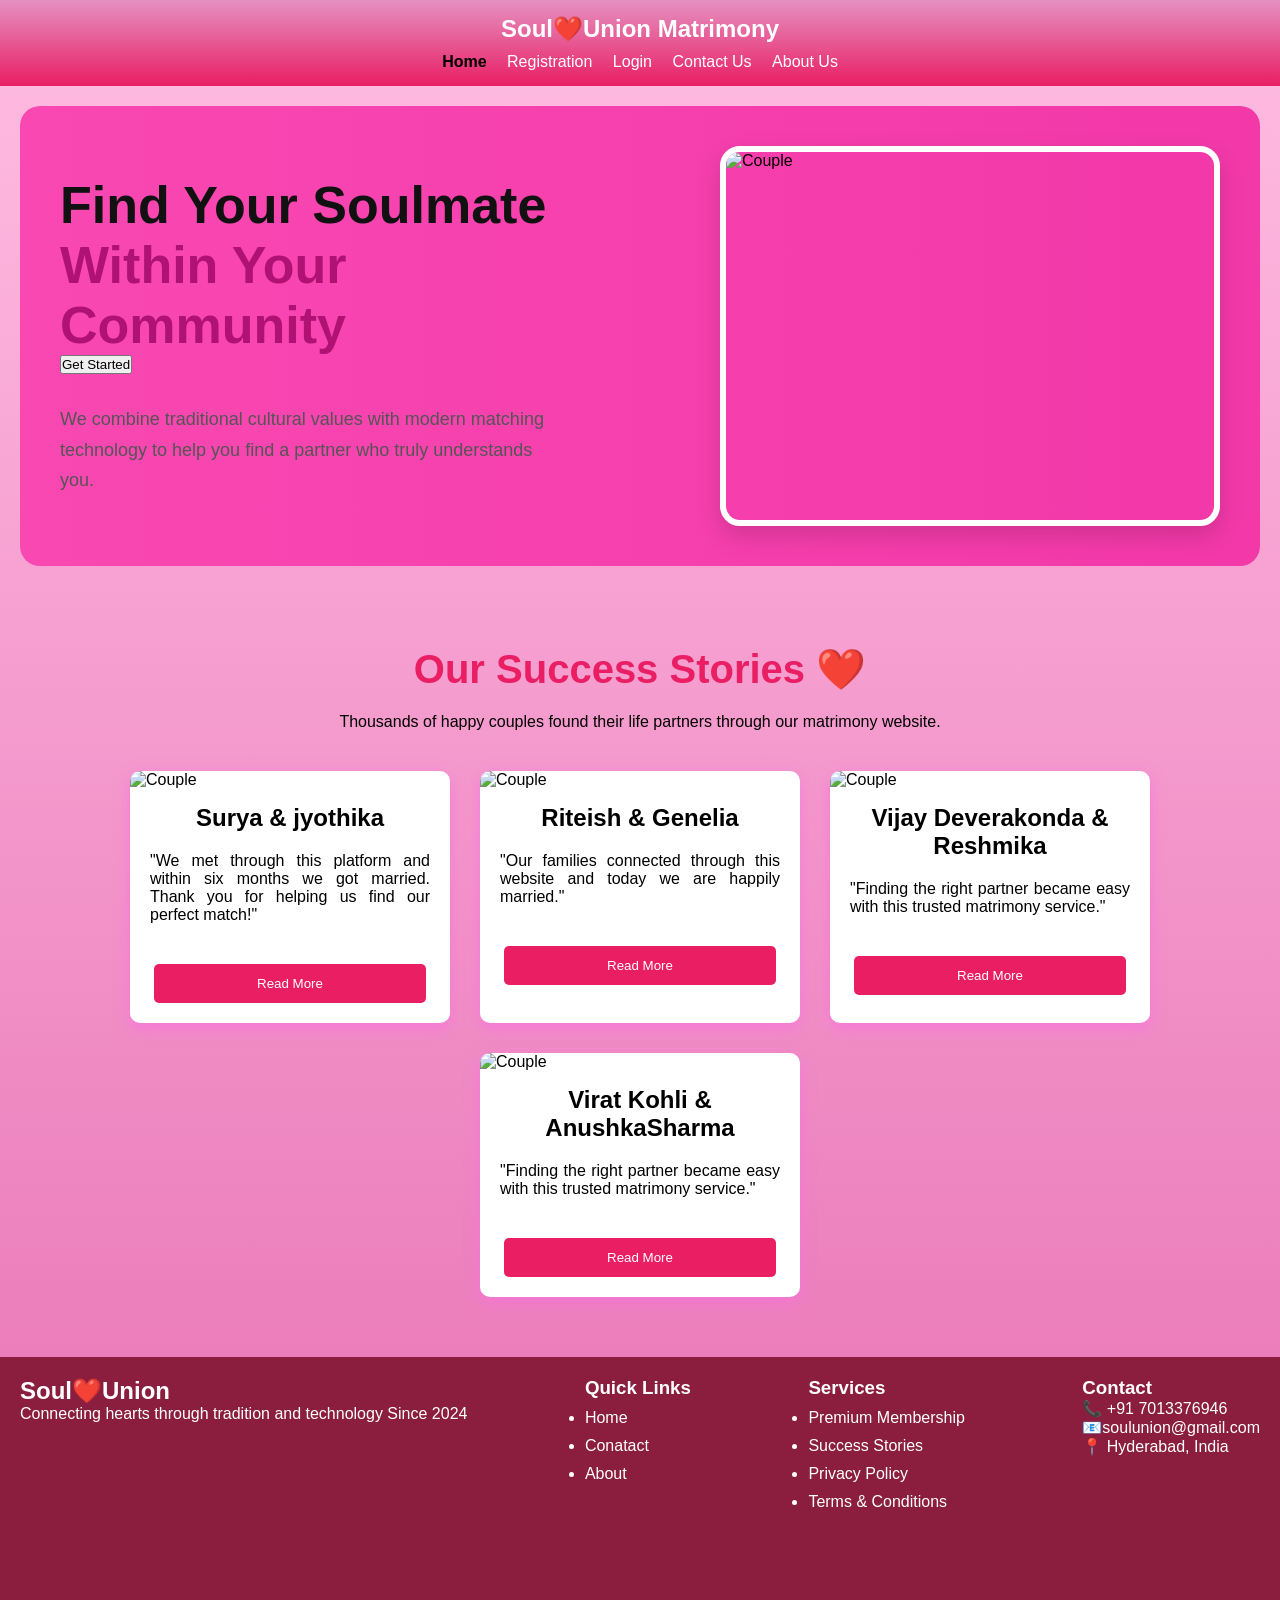
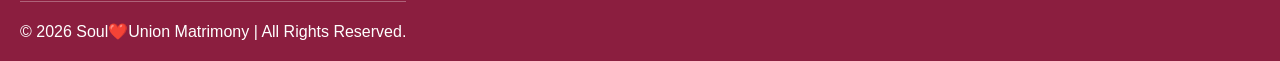
==== index.html @ 2e805233 "Add files via upload" ====
<!DOCTYPE html>
<html lang="en">
<head>
    <meta charset="UTF-8">
    <meta name="viewport" content="width=device-width, initial-scale=1.0">
    <title>SoulUnion</title>
    <link rel = "stylesheet" href = "home.css">
</head>
<body>
   <nav>
        <h1>Soul❤️Union Matrimony </h1>
        <a href="index.html">Home</a>
        <a href="registration.html">Registration</a>
        <a href="login.html">Login</a>
        <a href="contact.html">Contact Us</a>
        <a href="about.html">About Us</a>
    </nav>

<section class="hero">
    <div class="hero-content">
        <div class="soul">
            <h1>
                Find Your Soulmate
                <span>Within Your Community</span>
            </h1>
            <button id="heroBtn">
        Get Started
    </button>

            <p>
                We combine traditional cultural values with modern matching
                technology to help you find a partner who truly understands
                you.
            </p>
        </div>

        <div class="mate">
            <img src="img/homepic.jpeg" alt="Couple">
        </div>
    </div>
</section>

<section class="success">

    <h1>Our Success Stories ❤️</h1>

    <p>
        Thousands of happy couples found their life partners through our matrimony website.
    </p>

    <div class="story-container">

        <div class="story-card">

            <img src="img/sj.jpeg" alt="Couple">

            <h2>Surya & jyothika</h2>

            <p>
                "We met through this platform and within six months we got married.
                Thank you for helping us find our perfect match!"
            </p>

            <button>Read More</button>

        </div>

        <div class="story-card">

            <img src="img/jeni.jpeg" alt="Couple">

            <h2>Riteish & Genelia</h2>

            <p>
                "Our families connected through this website and today we are happily married."
            </p>

            <button>Read More</button>

        </div>

        <div class="story-card">

            <img src="img/rv.jpeg" alt="Couple">

            <h2>Vijay Deverakonda & Reshmika</h2>

            <p>
                "Finding the right partner became easy with this trusted matrimony service."
            </p>

            <button>Read More</button>

        </div>
         <div class="story-card">

            <img src="img/virushka.jpeg" alt="Couple">

            <h2>Virat Kohli & AnushkaSharma</h2>

            <p>
                "Finding the right partner became easy with this trusted matrimony service."
            </p>

            <button>Read More</button>

        </div>
    </div>

</section>

</body>
</html>

<footer class = "footer">
    <div class = "container">

    <div class = "heart">
    <h2>Soul❤️Union</h2>
    <p>Connecting hearts through tradition and technology Since 2024</p>
    </div>
      <div class="heart">
            <h3>Quick Links</h3>
            <ul>
                <li><a href="index.html">Home</a></li>
                <li><a href="contact.html"></a>Conatact</li>
                <li><a href="about.html"></a>About</li>
                
            </ul>
        </div>
         <div class="heart">
            <h3>Services</h3>
            <ul>
                <li><a href="#">Premium Membership</a></li>
                <li><a href="#">Success Stories</a></li>
                <li><a href="#">Privacy Policy</a></li>
                <li><a href="#">Terms & Conditions</a></li>
            </ul>
        </div>
          <div class="heart">
            <h3>Contact</h3>
            <p>📞 +91 7013376946</p>
            <p>📧soulunion@gmail.com</p>
            <p>📍 Hyderabad, India</p>
        </div> 

     <div class="footer-bottom">
        <p>© 2026 Soul❤️Union Matrimony | All Rights Reserved.</p>
    </div>


</div>


</footer>
<script src="home.js"></script>



</body>
</html>
---- home.css ----
*{
    margin: 0;
    padding:0;
    box-sizing:border-box;
   
}
body{
    margin: 0;
    padding: 0;
    font-family: Arial, Helvetica, sans-serif;
    background:linear-gradient(rgb(255, 189, 226),rgb(231, 111, 179));
}
nav{
    background:linear-gradient(rgb(229, 145, 193),#e91e63);
    padding: 15px;
    text-align: center;
}

nav h1{
    color: white;
    margin-bottom: 10px;
}

nav a{
    color: white;
    text-decoration: none;
    margin: 8px;
}

nav a:hover{
    color: rgb(32, 32, 30);
}

.hero{
    width:100%;
    padding:20px;
    max-width:1500px;
}

.hero-content{
    display:flex;
    justify-content:space-between;
    align-items:center;
    background:linear-gradient(to right,#f948b2,#f338a8);
    border-radius:20px;
    overflow:hidden;
    padding:40px;
    gap:40px;
}

.soul{
    flex:1;
}
 
.soul h1{
    font-size:52px;
    font-weight:700;
    line-height:1.15;
    color:#111;
}

.soul h1 span{
    display:block;
    color:#b01273;
}

.soul p{
    margin-top:30px;
    font-size:18px;
    color:#555;
    max-width:500px;
    line-height:1.7;
}

.mate{
    flex:1;
    display:flex;
    justify-content:flex-end;
}

.mate img{
    width:100%;
    max-width:500px;
    height:380px;
    object-fit:cover;
    border-radius:20px;
    border:6px solid white;
    box-shadow:0 10px 25px rgba(0,0,0,.15);
}
@media (max-width:768px){


.hero-content{
    flex-direction:column;
    text-align:center;
    padding:30px 20px;
}
#heroBtn{

    background:blue;

    color:white;

    border:none;

    padding:12px 30px;

    border-radius:25px;

    font-size:18px;

    cursor:pointer;

}


.heroBtn:hover{

    background:#d63384;

}

.left h1{
    font-size:38px;
}

.left p{
    margin:20px auto;
}

.right{
    justify-content:center;
}

.right img{
    max-width:100%;
    height:auto;
}

}


.success{
    width:90%;
    margin:auto;
    padding:60px 0;
}

.success h1{
    text-align:center;
    color:#e91e63;
    font-size:40px;
}

.success p{
    text-align:center;
    margin:20px auto;
    max-width:700px;
}

.story-container{
    display:flex;
    gap:30px;
    justify-content:center;
    flex-wrap:wrap;
    margin-top:40px;
}

.story-card{
    width:320px;
    background:white;
    border-radius:10px;
    overflow:hidden;
    box-shadow:0 5px 15px rgba(248, 112, 225, 0.733);
    transition:.3s;
}

.story-card:hover{
    transform:translateY(-8px);
}

.story-card img{
    width:100%;
    height:250px;
    object-fit:cover;
}

.story-card h2{
    text-align:center;
    margin:15px 0;
}

.story-card p{
    padding:0 20px 20px;
    text-align:justify;
}

.story-card button{
    display:block;
    width:85%;
    margin:20px auto;
    padding:12px;
    background:#e91e63;
    color:white;
    border:none;
    border-radius:5px;
    cursor:pointer;
}

.story-card button:hover{
    background:#c2185b;
}

.footer{
    background:#8B1E3F;
    color:white;
    padding:20px ;
}
.container{
    display:flex;
    justify-content:space-between;
    flex-wrap:wrap;
    gap:30px;
}
.heart ul li{
    margin:10px 0;
}

.heart a{
    color:white;
    text-decoration:none;
}

.heart a:hover{
    color:#0e0d0d;
}
.footer-bottom{
    text-align:center;
    border-top:1px solid rgba(255,255,255,.3);
    margin-top:50px;
    padding-top:20px;
}
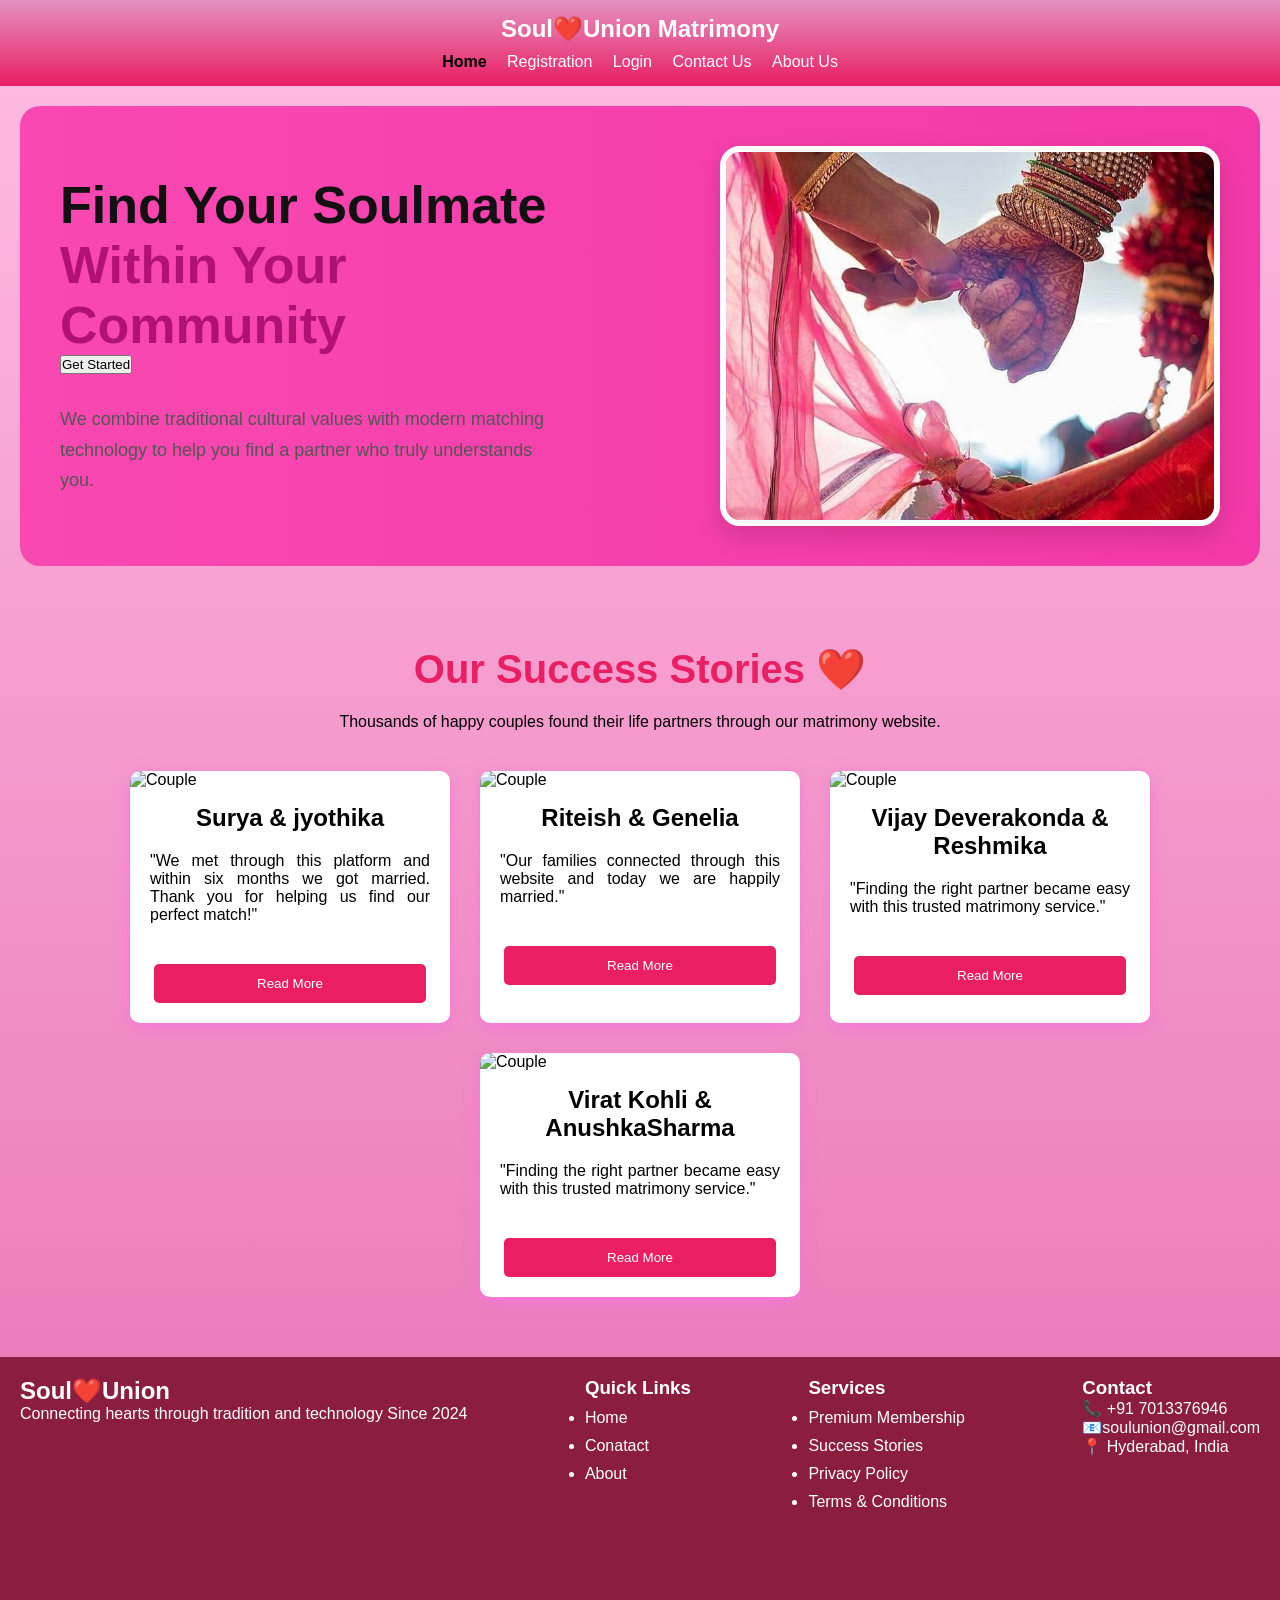
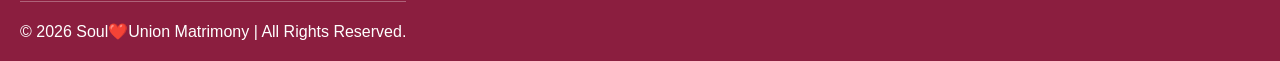
==== commit a0fc3dcf: "Update index.html" ====
--- a/index.html
+++ b/index.html
@@ -35,7 +35,7 @@
         </div>
 
         <div class="mate">
-            <img src="img/homepic.jpeg" alt="Couple">
+            <img src="homepic.jpeg" alt="Couple">
         </div>
     </div>
 </section>
@@ -158,4 +158,4 @@
 
 
 </body>
-</html>+</html>
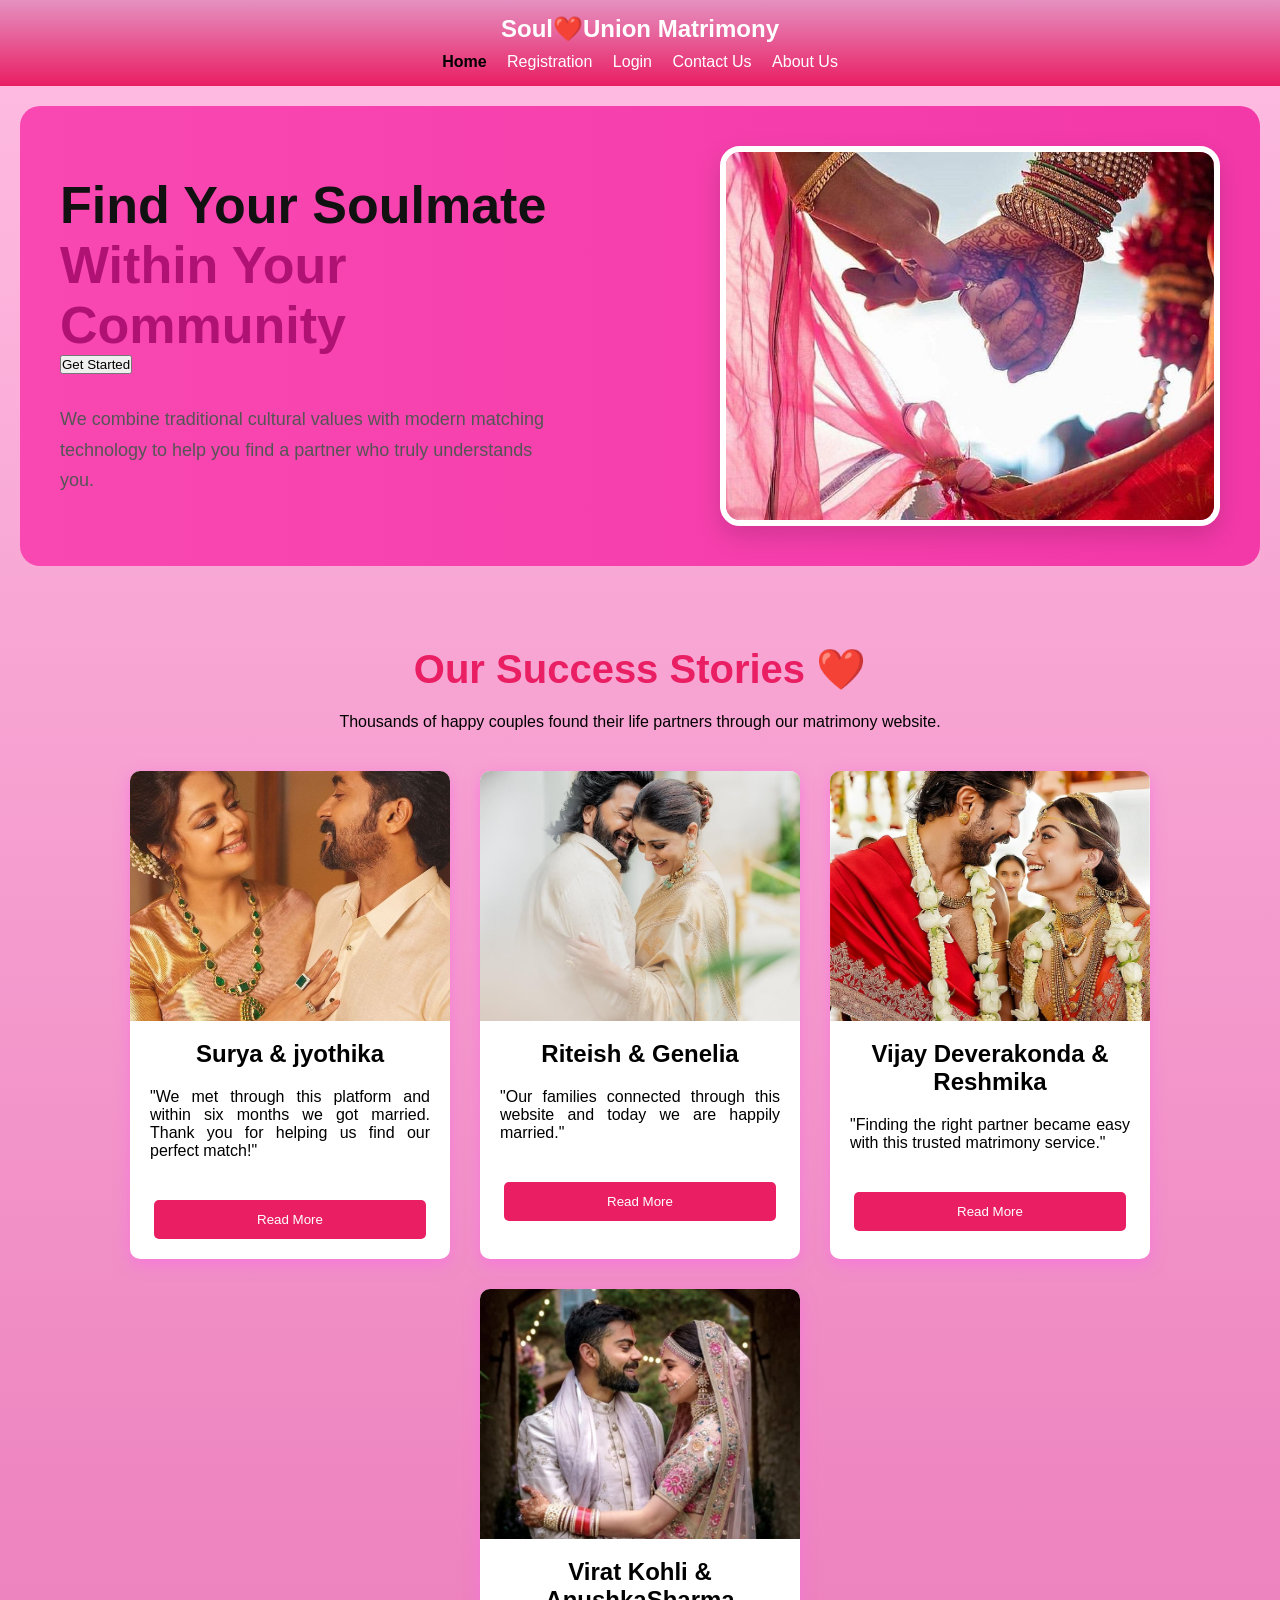
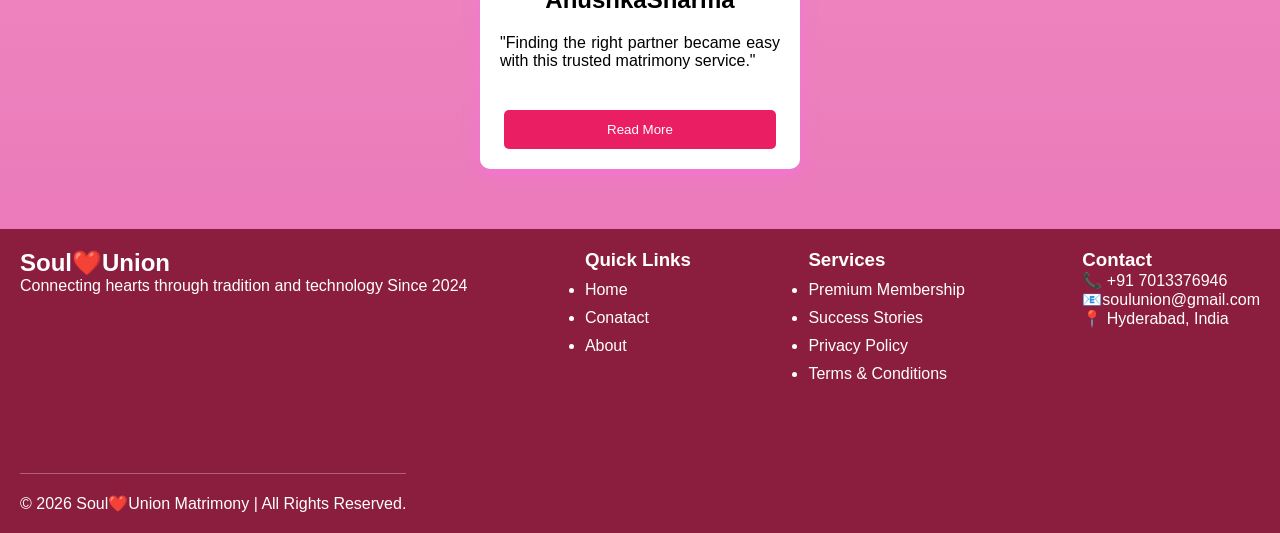
==== commit 9516f6a2: "Update index.html" ====
--- a/index.html
+++ b/index.html
@@ -52,7 +52,7 @@
 
         <div class="story-card">
 
-            <img src="img/sj.jpeg" alt="Couple">
+            <img src="sj.jpeg" alt="Couple">
 
             <h2>Surya & jyothika</h2>
 
@@ -67,7 +67,7 @@
 
         <div class="story-card">
 
-            <img src="img/jeni.jpeg" alt="Couple">
+            <img src="jeni.jpeg" alt="Couple">
 
             <h2>Riteish & Genelia</h2>
 
@@ -81,7 +81,7 @@
 
         <div class="story-card">
 
-            <img src="img/rv.jpeg" alt="Couple">
+            <img src="rv.jpeg" alt="Couple">
 
             <h2>Vijay Deverakonda & Reshmika</h2>
 
@@ -94,7 +94,7 @@
         </div>
          <div class="story-card">
 
-            <img src="img/virushka.jpeg" alt="Couple">
+            <img src="virushka.jpeg" alt="Couple">
 
             <h2>Virat Kohli & AnushkaSharma</h2>
 
